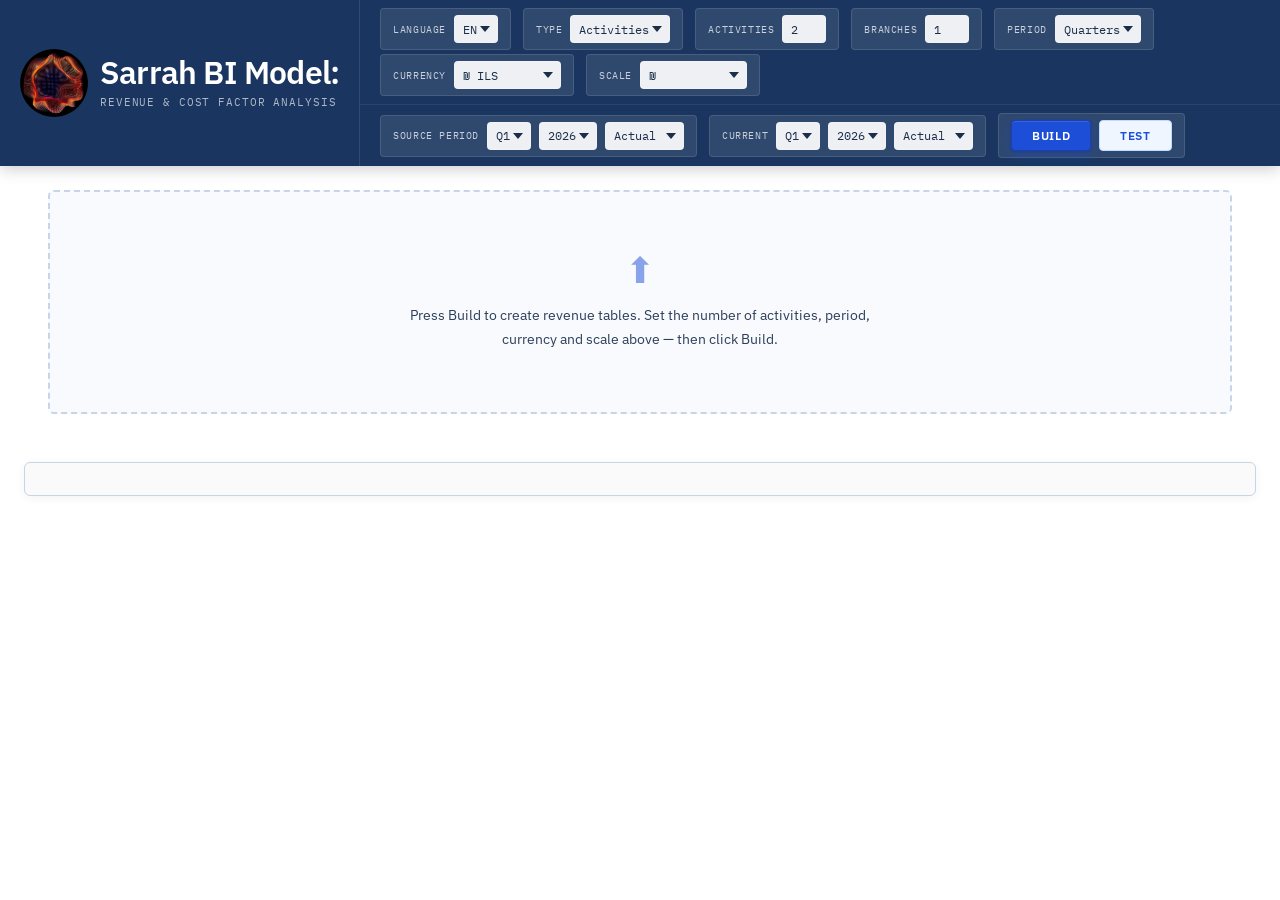
==== app.html @ df1aadda "Add files via upload" ====
<!DOCTYPE html>
<html>
<head>
<meta charset="UTF-8">
<title>Sarrah BI</title>

<script>
console.log("HTML WORKS");
</script>
  
<link rel="stylesheet" href="css/styles.css?v=1776801480">
<link rel="icon" href="assets/logo.png" type="image/png">
</head>

<body>

<div id="topBlock" class="block"></div>
<div id="tabsBlock"></div>
<div id="tableBlock" class="block"></div>
<div id="analysisBlock" class="block"></div>

<script src="assets/datacloud.js?v=1776801480"></script>
<script type="module" src="js/app.js?v=1776801480"></script>

</body>
</html>
---- css/styles.css ----
/* ===================================================
   SARRAH BI — Minimal White Theme
   =================================================== */

@import url('https://fonts.googleapis.com/css2?family=IBM+Plex+Mono:wght@400;500&family=IBM+Plex+Sans:wght@300;400;500;600&display=swap');

/* ===== ПЕРЕМЕННЫЕ ===== */
:root {
    --bg:        #ffffff;
    --bg2:       #fafafa;
    --bg3:       #f5f5f5;
    --bg4:       #efefef;
    --surface:   #e8e8e8;

    --border:    #e8e8e8;
    --border2:   #d0d0d0;

    --text:      #111111;
    --text2:     #444444;
    --text3:     #999999;

    --accent:    #111111;
    --accent2:   #444444;

    --green:     #1a7a3c;
    --green-bg:  #f0faf4;
    --red:       #c0392b;
    --red-bg:    #fdf3f2;

    --radius:    4px;
    --radius-lg: 6px;

    --font-head: 'IBM Plex Sans', sans-serif;
    --font-mono: 'IBM Plex Mono', monospace;
    --font-body: 'IBM Plex Sans', sans-serif;
}

/* ===== RESET & BASE ===== */
*, *::before, *::after { box-sizing: border-box; }
html { scroll-behavior: smooth; }

body {
    font-family: var(--font-body);
    background: var(--bg);
    color: var(--text);
    min-height: 100vh;
    line-height: 1.5;
    margin: 0;
}

/* ===== TOP BAR ===== */
.top-bar {
    display: flex;
    flex-wrap: wrap;
    gap: 10px;
    align-items: center;

    background: #1a3660;
    padding: 12px 24px;
    border-bottom: none;
    box-shadow: 0 2px 16px rgba(0,0,0,0.22);

    position: sticky;
    top: 0;
    z-index: 100;
}

/* ===== ЛОГО ===== */
.logo-block {
    display: flex;
    align-items: center;
    gap: 14px;
    margin-right: 20px;
    padding-right: 20px;
    border-right: 1px solid rgba(255,255,255,0.15);
}

.logo { height: 68px; }

.logo-main {
    font-family: var(--font-head);
    font-weight: 600;
    font-size: 32px;
    letter-spacing: -0.8px;
    color: #ffffff;
    line-height: 1.1;
}

.logo-sub {
    font-family: var(--font-mono);
    font-size: 11px;
    color: rgba(255,255,255,0.5);
    letter-spacing: 0.08em;
    text-transform: uppercase;
    margin-top: 4px;
}

/* ===== ГРУППЫ ===== */
.top-group {
    display: flex;
    align-items: center;
    gap: 8px;
    padding: 6px 12px;
    border-radius: var(--radius);
    border: 1px solid rgba(255,255,255,0.12);
    background: rgba(255,255,255,0.09);
}
.top-group:hover {
    background: rgba(255,255,255,0.13);
    border-color: rgba(255,255,255,0.22);
}

/* ===== LABEL ===== */
.label {
    font-family: var(--font-mono);
    font-size: 10px;
    color: rgba(255,255,255,0.45);
    letter-spacing: 0.06em;
    text-transform: uppercase;
    white-space: nowrap;
}

/* ===== INPUT / SELECT ===== */
.top-bar input,
.top-bar select {
    height: 28px;
    padding: 0 8px;

    background: rgba(255,255,255,0.92);
    border: 1px solid rgba(255,255,255,0.2);
    border-radius: var(--radius);

    color: #1a2e4a;
    font-family: var(--font-mono);
    font-size: 12px;

    cursor: pointer;
    transition: all 0.12s;
    appearance: none;
    -webkit-appearance: none;
}

.top-bar select {
    padding-right: 20px;
    background-image: url("data:image/svg+xml,%3Csvg xmlns='http://www.w3.org/2000/svg' width='10' height='6' viewBox='0 0 10 6'%3E%3Cpath d='M0 0l5 6 5-6z' fill='%231a2e4a'/%3E%3C/svg%3E");
    background-repeat: no-repeat;
    background-position: right 7px center;
    background-color: rgba(255,255,255,0.92);
}

.top-bar input:focus,
.top-bar select:focus {
    outline: none;
    border-color: #93c5fd;
    background: #fff;
    box-shadow: 0 0 0 2px rgba(147,197,253,0.35);
}
.top-bar input:hover,
.top-bar select:hover {
    background: #fff;
    border-color: rgba(255,255,255,0.5);
}

/* ===== КНОПКИ ===== */
button {
    border: none;
    border-radius: var(--radius);
    padding: 7px 20px;
    cursor: pointer;
    font-family: var(--font-head);
    font-size: 12px;
    font-weight: 600;
    letter-spacing: 0.05em;
    text-transform: uppercase;
    transition: all 0.18s ease;
}
button:active { transform: scale(0.97); }

.build-btn {
    background: #1d4ed8;
    color: #fff;
    border: 1px solid #1e40af;
    box-shadow:
        0 1px 0 rgba(255,255,255,0.12) inset,
        0 4px 12px rgba(29,78,216,0.45),
        0 1px 3px rgba(0,0,0,0.2);
}
.build-btn:hover {
    background: #2563eb;
    box-shadow:
        0 1px 0 rgba(255,255,255,0.16) inset,
        0 6px 20px rgba(37,99,235,0.55),
        0 2px 6px rgba(0,0,0,0.15);
    transform: translateY(-1px);
}

.test-btn {
    background: #eff6ff;
    color: #1d4ed8;
    border: 1px solid #bfdbfe;
    box-shadow: 0 1px 3px rgba(29,78,216,0.1);
}
.test-btn:hover {
    background: #dbeafe;
    border-color: #93c5fd;
    box-shadow: 0 2px 8px rgba(29,78,216,0.18);
    transform: translateY(-1px);
}

/* ===== АНИМАЦИЯ БЛОКОВ ===== */
.block { animation: fadeUp 0.3s ease both; }

@keyframes fadeUp {
    from { opacity: 0; transform: translateY(8px); }
    to   { opacity: 1; transform: translateY(0); }
}

/* ===== TABLE TITLE ===== */
.table-title {
    margin: 20px 24px 8px;
    font-family: var(--font-mono);
    font-size: 11px;
    color: var(--text3);
    letter-spacing: 0.08em;
    text-transform: uppercase;
    display: flex;
    align-items: center;
    gap: 10px;
}
.table-title::before {
    content: '';
    display: inline-block;
    width: 2px;
    height: 12px;
    background: var(--text);
    border-radius: 1px;
    flex-shrink: 0;
}

/* ===== TABLE BLOCK ===== */
#tableBlock {
    padding: 0 24px 24px;
}

/* ===== TABLE ===== */
table {
    width: 100%;
    margin: 0;
    border-collapse: collapse;
    background: #fff;
    border: 1px solid #c8d4e8;
    border-radius: var(--radius-lg);
    overflow: hidden;
    box-shadow:
        0 0 0 1px rgba(100,140,200,0.06),
        0 4px 20px rgba(26,54,96,0.08),
        0 1px 4px rgba(26,54,96,0.06);
}

/* ===== HEADER ===== */
thead tr:first-child th {
    background: #e8eef8;
    border-bottom: 1px solid #c8d4e8;
}
thead tr:last-child th {
    background: #f0f4fb;
    border-bottom: 1px solid #d4dff0;
}

th {
    font-family: var(--font-mono);
    font-weight: 500;
    font-size: 10px;
    color: #5a7aaa;
    letter-spacing: 0.08em;
    text-transform: uppercase;
    padding: 9px 10px;
    border-right: 1px solid #d4dff0;
    white-space: nowrap;
}
th:last-child { border-right: none; }
th[colspan="2"], th[colspan="4"], th[colspan="3"] {
    text-align: center;
    color: #3a5a8a;
    font-size: 9px;
    letter-spacing: 0.1em;
}

/* ===== CELLS ===== */
td {
    padding: 6px 10px;
    border-bottom: 1px solid #edf1f8;
    border-right: 1px solid #edf1f8;
    font-size: 12px;
    font-family: var(--font-mono);
    color: var(--text2);
    transition: background 0.1s;
}
td:last-child { border-right: none; }
td:first-child {
    color: var(--text);
    font-family: var(--font-body);
    font-size: 13px;
}

/* ===== INPUT В ТАБЛИЦЕ ===== */
td input {
    width: 100%;
    background: transparent;
    border: 1px solid transparent;
    border-radius: 3px;
    padding: 3px 6px;
    font-size: 12px;
    font-family: var(--font-mono);
    color: var(--text);
    transition: all 0.14s;
}
td:first-child input { font-family: var(--font-body); font-size: 13px; }
td input:hover {
    border-color: #b0c4e8;
    background: #f0f5ff;
}
td input:focus {
    background: #e8f0ff;
    border-color: #5b8dee;
    outline: none;
    box-shadow: 0 0 0 2px rgba(91,141,238,0.18);
    color: #1a2e4a;
}

/* ===== ROW HOVER ===== */
tbody tr:hover td {
    background: #f0f4fb;
}
tbody tr:hover td input {
    background: transparent;
}

/* ===== ACTIVE ROW ===== */
tbody tr:focus-within td {
    background: #e6edfa;
    border-bottom-color: #c0d0ee;
}
tbody tr:focus-within td input:not(:focus) {
    color: #1a2e4a;
}

/* ===== TOTAL ===== */
tr.total td {
    background: #1a3660;
    border-top: 2px solid #1a3660;
    border-bottom: none;
    color: rgba(255,255,255,0.75);
    font-weight: 500;
    font-size: 11px;
}
tr.total td:first-child {
    font-family: var(--font-body);
    font-size: 12px;
    font-weight: 600;
    color: #ffffff;
    letter-spacing: 0.02em;
}
tr.total .green {
    color: #6ee7a8 !important;
    background: rgba(110,231,168,0.12);
}
tr.total .red {
    color: #fca5a5 !important;
    background: rgba(252,165,165,0.12);
}

/* ===== ЦВЕТА ===== */
.green {
    color: var(--green) !important;
    background: var(--green-bg);
    border-radius: 3px;
    padding: 2px 6px;
}
.red {
    color: var(--red) !important;
    background: var(--red-bg);
    border-radius: 3px;
    padding: 2px 6px;
}

/* ===== ЧИСЛА ВПРАВО ===== */
td:nth-child(n+6) { text-align: right; }

/* ===== ANALYSIS BLOCK ===== */
#analysisBlock {
    margin: 0 24px 28px;
    padding: 24px 36px;
    background: var(--bg2);
    border: 1px solid #c8d4e8;
    border-radius: var(--radius-lg);
    box-shadow: 0 2px 10px rgba(26,54,96,0.06);
    font-family: var(--font-mono);
    font-size: 12px;
    color: var(--text2);
    line-height: 2.4;
}
#analysisBlock b {
    font-family: var(--font-head);
    font-size: 13px;
    font-weight: 600;
    color: var(--text);
    letter-spacing: 0.02em;
    display: block;
    padding-bottom: 10px;
    border-bottom: 1px solid #d4dff0;
    margin-bottom: 8px;
}

/* ===== SCROLLBAR ===== */
::-webkit-scrollbar { width: 4px; height: 4px; }
::-webkit-scrollbar-track { background: var(--bg); }
::-webkit-scrollbar-thumb { background: var(--surface); border-radius: 2px; }
::-webkit-scrollbar-thumb:hover { background: var(--border2); }

/* ===== SELECTION ===== */
::selection { background: #e8e8e8; color: var(--text); }

/* ===== АДАПТИВ ===== */
@media (max-width: 900px) {
    .top-bar { flex-direction: column; align-items: flex-start; gap: 8px; }
    table { font-size: 11px; margin: 0 12px 16px; width: calc(100% - 24px); }
    .table-title { margin: 16px 12px 6px; }
}

/* ===================================================
   SARRAH BI — Activity Blocks (v2 additions)
   =================================================== */

/* ── Section header ── */
.section-header {
    display: flex;
    align-items: baseline;
    gap: 16px;
    margin: 24px 24px 10px;
}

.section-title {
    font-family: var(--font-head);
    font-size: 15px;
    font-weight: 600;
    color: var(--text);
    letter-spacing: 0.01em;
}

.section-meta {
    font-family: var(--font-mono);
    font-size: 10px;
    color: var(--text3);
    letter-spacing: 0.07em;
    text-transform: uppercase;
}

/* ── Activity block ── */
.activity-block {
    margin: 0 24px 28px;
    border: 1px solid #c8d4e8;
    border-radius: var(--radius-lg);
    overflow: hidden;
    box-shadow:
        0 0 0 1px rgba(100,140,200,0.04),
        0 4px 20px rgba(26,54,96,0.07);
}

.activity-header {
    display: flex;
    align-items: center;
    justify-content: space-between;
    flex-wrap: wrap;
    gap: 12px;
    padding: 12px 18px;
    background: #f0f4fb;
    border-bottom: 1px solid #d4dff0;
}

.activity-header-left {
    display: flex;
    flex-direction: column;
    gap: 2px;
}

.activity-title {
    font-family: var(--font-head);
    font-size: 13px;
    font-weight: 600;
    color: #1a3660;
}

.activity-name-display {
    color: #1d4ed8;
}

.activity-controls {
    display: flex;
    align-items: center;
    gap: 10px;
    flex-wrap: wrap;
}

.ctrl-label {
    font-family: var(--font-mono);
    font-size: 10px;
    color: var(--text3);
    letter-spacing: 0.06em;
    text-transform: uppercase;
    white-space: nowrap;
}

.activity-controls input[type="text"],
.activity-controls input:not([type="number"]):not([type="checkbox"]) {
    height: 26px;
    padding: 0 8px;
    background: #fff;
    border: 1px solid #c8d4e8;
    border-radius: var(--radius);
    font-family: var(--font-body);
    font-size: 12px;
    color: var(--text);
    min-width: 140px;
    transition: all 0.12s;
}
.activity-controls input[type="number"] {
    height: 26px;
    padding: 0 6px;
    background: #fff;
    border: 1px solid #c8d4e8;
    border-radius: var(--radius);
    font-family: var(--font-mono);
    font-size: 12px;
    color: var(--text);
    transition: all 0.12s;
}
.activity-controls input:focus {
    outline: none;
    border-color: #5b8dee;
    box-shadow: 0 0 0 2px rgba(91,141,238,0.18);
}
.activity-controls .act-name {
    min-width: 160px;
}

.ctrl-checkbox {
    display: flex;
    align-items: center;
    gap: 5px;
    font-family: var(--font-mono);
    font-size: 10px;
    color: var(--text2);
    letter-spacing: 0.05em;
    text-transform: uppercase;
    cursor: pointer;
    user-select: none;
}
.ctrl-checkbox input[type="checkbox"] {
    width: 14px;
    height: 14px;
    cursor: pointer;
    accent-color: #1d4ed8;
}

/* table inside activity block — override padding */
.activity-block table {
    border: none;
    border-radius: 0;
    box-shadow: none;
    margin: 0;
}

/* ── Grand total block ── */
.grand-total-block {
    margin: 0 24px 28px;
    border: 1px solid #1a3660;
    border-radius: var(--radius-lg);
    overflow: hidden;
    box-shadow: 0 4px 24px rgba(26,54,96,0.13);
}

.grand-total-block .section-header {
    margin: 14px 18px 10px;
}

.grand-total-block table {
    border: none;
    border-radius: 0;
    box-shadow: none;
    margin: 0;
}

/* ── Analysis grid ── */
.analysis-grid {
    display: flex;
    flex-direction: column;
    gap: 0;
    margin-top: 8px;
}

.analysis-row {
    display: flex;
    justify-content: space-between;
    align-items: center;
    padding: 6px 0;
    border-bottom: 1px solid #edf1f8;
}
.analysis-row:last-child { border-bottom: none; }

.analysis-label {
    font-family: var(--font-mono);
    font-size: 11px;
    color: var(--text3);
    text-transform: uppercase;
    letter-spacing: 0.06em;
}

.analysis-val {
    font-family: var(--font-mono);
    font-size: 13px;
    font-weight: 500;
    color: var(--text);
}

.analysis-val.green { color: var(--green); }
.analysis-val.red   { color: var(--red);   }

.analysis-divider {
    height: 1px;
    background: #d4dff0;
    margin: 4px 0;
}

/* ── Responsive ── */
@media (max-width: 900px) {
    .activity-block,
    .grand-total-block { margin: 0 12px 20px; }
    .activity-header { flex-direction: column; align-items: flex-start; }
    .section-header  { margin: 16px 12px 8px; }
}

/* ===================================================
   SARRAH BI — v2.1 patches: bigger fonts, inline name
   =================================================== */

/* ── Bigger table text ── */
th {
    font-size: 12px !important;
    padding: 10px 12px !important;
}
td {
    font-size: 13px !important;
    padding: 7px 12px !important;
}
td:first-child {
    font-size: 14px !important;
}
td input {
    font-size: 13px !important;
}
td:first-child input {
    font-size: 14px !important;
}
tr.total td {
    font-size: 13px !important;
}
tr.total td:first-child {
    font-size: 13px !important;
}

/* ── Activity header: name left, controls right ── */
.activity-header {
    display: flex;
    align-items: center;
    justify-content: space-between;
    flex-wrap: wrap;
    gap: 10px;
    padding: 10px 16px;
    background: #f0f4fb;
    border-bottom: 1px solid #d4dff0;
}

/* Left side: inline name input + title text stacked */
.activity-title-row {
    display: flex;
    align-items: center;
    gap: 10px;
    flex-wrap: wrap;
}

/* The big inline name field */
.act-name-inline {
    height: 32px;
    padding: 0 10px;
    background: #fff;
    border: 1.5px solid #93c5fd;
    border-radius: var(--radius);
    font-family: var(--font-head);
    font-size: 14px !important;
    font-weight: 600;
    color: #1a3660;
    min-width: 180px;
    max-width: 280px;
    transition: all 0.14s;
    box-shadow: 0 1px 4px rgba(29,78,216,0.08);
}
.act-name-inline:focus {
    outline: none;
    border-color: #1d4ed8;
    box-shadow: 0 0 0 3px rgba(29,78,216,0.15);
    background: #eff6ff;
}
.act-name-inline::placeholder {
    color: #93a4c0;
    font-weight: 400;
}

/* Title text next to input */
.activity-title-text {
    font-family: var(--font-head);
    font-size: 14px;
    font-weight: 600;
    color: #1a3660;
    white-space: nowrap;
}
.activity-title-text .activity-name-display {
    color: #1d4ed8;
}

/* Section header bigger */
.section-title {
    font-size: 16px !important;
}

/* Column headers in activity header area */
.section-meta {
    font-size: 11px !important;
}

/* Colspan header text bigger */
th[colspan="2"], th[colspan="4"], th[colspan="3"] {
    font-size: 11px !important;
}


/* ===================================================
   SARRAH BI — v2.2: collapse, centering, title fix
   =================================================== */

/* ── All td numbers centered ── */
#tableBlock td {
    text-align: center !important;
}
/* First column (name/group) stays left */
#tableBlock td:first-child {
    text-align: left !important;
}
/* Grand total first td stays left */
.grand-total-block td:first-child {
    text-align: left !important;
}

/* ── Activity title: "Revenue by" text + input inline ── */
.activity-title-row {
    display: flex;
    align-items: center;
    gap: 8px;
    flex-wrap: nowrap;
}

.activity-title-text {
    font-family: var(--font-head);
    font-size: 14px;
    font-weight: 600;
    color: #1a3660;
    white-space: nowrap;
    flex-shrink: 0;
}

/* ── Collapse/expand all buttons ── */
.collapse-all-btns {
    display: flex;
    gap: 6px;
    margin-left: auto;
}

.collapse-all-btn {
    background: rgba(255,255,255,0.12);
    border: 1px solid rgba(255,255,255,0.22);
    border-radius: var(--radius);
    color: rgba(255,255,255,0.75);
    font-family: var(--font-mono);
    font-size: 10px;
    letter-spacing: 0.06em;
    text-transform: uppercase;
    padding: 4px 10px;
    cursor: pointer;
    transition: all 0.14s;
}
.collapse-all-btn:hover {
    background: rgba(255,255,255,0.2);
    color: #fff;
}

/* ── Per-table collapse button ── */
.collapse-btn {
    display: flex;
    flex-direction: column;
    align-items: center;
    justify-content: center;
    width: 26px;
    height: 36px;
    padding: 0;
    background: transparent;
    border: none;
    cursor: pointer;
    gap: 0;
    position: relative;
    flex-shrink: 0;
}
.collapse-btn:hover .collapse-icon-box {
    background: #1d4ed8;
    color: #fff;
    border-color: #1d4ed8;
}
.collapse-btn:active { transform: scale(0.93); }

/* The square icon box with + or − */
.collapse-icon-box {
    width: 16px;
    height: 16px;
    border: 1.5px solid #93a4c0;
    border-radius: 3px;
    display: flex;
    align-items: center;
    justify-content: center;
    font-family: var(--font-mono);
    font-size: 13px;
    line-height: 1;
    color: #5a7aaa;
    background: #fff;
    transition: all 0.14s;
    flex-shrink: 0;
    z-index: 1;
}

/* Elegant thin bracket lines above and below the box */
.collapse-bracket {
    display: block;
    width: 8px;
    height: 5px;
    border-left: 1.5px solid #b0c4e8;
    border-right: 1.5px solid #b0c4e8;
    flex-shrink: 0;
}
.collapse-bracket-top {
    border-top: 1.5px solid #b0c4e8;
    border-bottom: none;
    border-radius: 2px 2px 0 0;
}
.collapse-bracket-bot {
    border-bottom: 1.5px solid #b0c4e8;
    border-top: none;
    border-radius: 0 0 2px 2px;
}
.collapse-btn:hover .collapse-bracket {
    border-color: #1d4ed8;
}

/* ── table-body-wrap transition ── */
.table-body-wrap {
    overflow: hidden;
    transition: all 0.2s ease;
}


/* ===================================================
   SARRAH BI — v2.3: center all, col widths
   =================================================== */

/* ── All td and th centered ── */
#tableBlock th,
#tableBlock td {
    text-align: center !important;
    vertical-align: middle !important;
}

/* First column left-aligned */
#tableBlock th:first-child,
#tableBlock td:first-child {
    text-align: left !important;
}

/* ── Column widths ── */
#tableBlock table {
    table-layout: fixed;
}

/* Name column wider */
#tableBlock th:first-child,
#tableBlock td:first-child {
    width: 140px;
    min-width: 100px;
}

/* Qty/Price/Revenue input columns */
#tableBlock td input[data-field="quantity0"],
#tableBlock td input[data-field="quantity1"] {
    text-align: center;
}
#tableBlock td input[data-field="price0"],
#tableBlock td input[data-field="price1"],
#tableBlock td input[data-field="revenue0"],
#tableBlock td input[data-field="revenue1"] {
    text-align: right;
}

/* Computed cells right-aligned */
#tableBlock td.num {
    text-align: right !important;
}

/* Green/red cells centered */
#tableBlock td.green,
#tableBlock td.red {
    text-align: center !important;
}

/* ── Grand total table ── */
.grand-total-block th,
.grand-total-block td {
    text-align: center !important;
    vertical-align: middle !important;
}
.grand-total-block th:first-child,
.grand-total-block td:first-child {
    text-align: left !important;
    width: 200px;
}


/* ===================================================
   SARRAH BI — v2.4: collapse buttons visible fix
   =================================================== */

/* Collapse button — visible and clickable */
.collapse-btn {
    display: inline-flex !important;
    flex-direction: column;
    align-items: center;
    justify-content: center;
    width: 28px !important;
    height: 38px !important;
    padding: 0 !important;
    background: transparent !important;
    border: none !important;
    cursor: pointer !important;
    gap: 0;
    margin-left: 6px;
    flex-shrink: 0;
    opacity: 1 !important;
    visibility: visible !important;
}

.collapse-icon-box {
    width: 18px !important;
    height: 18px !important;
    border: 2px solid #5a7aaa !important;
    border-radius: 3px;
    display: flex !important;
    align-items: center;
    justify-content: center;
    font-size: 14px !important;
    font-weight: 700;
    line-height: 1;
    color: #1a3660 !important;
    background: #fff !important;
    transition: all 0.14s;
    z-index: 1;
    font-family: var(--font-mono);
    opacity: 1 !important;
}
.collapse-btn:hover .collapse-icon-box {
    background: #1d4ed8 !important;
    color: #fff !important;
    border-color: #1d4ed8 !important;
}

.collapse-bracket {
    display: block !important;
    width: 10px !important;
    height: 5px !important;
    border-left: 2px solid #93a4c0 !important;
    border-right: 2px solid #93a4c0 !important;
    opacity: 1 !important;
}
.collapse-bracket-top {
    border-top: 2px solid #93a4c0 !important;
    border-bottom: none !important;
    border-radius: 2px 2px 0 0;
}
.collapse-bracket-bot {
    border-bottom: 2px solid #93a4c0 !important;
    border-top: none !important;
    border-radius: 0 0 2px 2px;
}
.collapse-btn:hover .collapse-bracket {
    border-color: #1d4ed8 !important;
}

/* Collapse-all buttons in section header */
.collapse-all-btns {
    display: flex;
    gap: 6px;
    margin-left: auto;
    align-items: center;
}
.collapse-all-btn {
    background: rgba(255,255,255,0.15) !important;
    border: 1px solid rgba(255,255,255,0.35) !important;
    border-radius: var(--radius);
    color: rgba(255,255,255,0.9) !important;
    font-family: var(--font-mono);
    font-size: 10px;
    letter-spacing: 0.06em;
    text-transform: uppercase;
    padding: 5px 12px;
    cursor: pointer;
    transition: all 0.14s;
    opacity: 1 !important;
}
.collapse-all-btn:hover {
    background: rgba(255,255,255,0.28) !important;
    color: #fff !important;
}


/* analysis check row */
.analysis-check .analysis-label {
    font-size: 10px !important;
    opacity: 0.65;
    letter-spacing: 0.03em;
}
.analysis-check .analysis-val {
    font-size: 11px !important;
}

/* ===================================================
   SARRAH BI — v2.9 patches
   =================================================== */

/* Fix 5: No grey text — use dark blue/dark grey everywhere */
.analysis-label { color: #2d3f5a !important; }
.section-meta   { color: #3a5070 !important; }
.table-title    { color: #3a5070 !important; }
.label          { color: rgba(255,255,255,0.75) !important; }
th              { color: #1a3660 !important; }
td              { color: #1e2d42 !important; }
td:first-child  { color: #111827 !important; }
.ctrl-label     { color: #3a5070 !important; }
.logo-sub       { color: rgba(255,255,255,0.65) !important; }

/* Fix 6: Collapse All / Expand All — clearly visible */
.section-header .collapse-all-btns {
    margin-left: auto;
    display: flex;
    gap: 8px;
    align-items: center;
}
.collapse-all-btn {
    background: #1d4ed8 !important;
    border: 1px solid #1e40af !important;
    color: #ffffff !important;
    font-family: var(--font-mono);
    font-size: 11px !important;
    letter-spacing: 0.05em;
    text-transform: uppercase;
    padding: 5px 14px !important;
    border-radius: var(--radius);
    cursor: pointer;
    transition: all 0.15s;
    opacity: 1 !important;
    font-weight: 600;
}
.collapse-all-btn:hover {
    background: #2563eb !important;
    box-shadow: 0 4px 12px rgba(29,78,216,0.35);
    transform: translateY(-1px);
}

/* Fix 7: Empty placeholder */
.empty-placeholder {
    display: flex;
    flex-direction: column;
    align-items: center;
    justify-content: center;
    padding: 60px 40px;
    margin: 24px;
    border: 2px dashed #c8d4e8;
    border-radius: var(--radius-lg);
    background: #f8fafd;
    text-align: center;
    gap: 16px;
}
.empty-placeholder-icon {
    font-size: 36px;
    color: #1d4ed8;
    opacity: 0.5;
    line-height: 1;
}
.empty-placeholder-text {
    font-family: var(--font-body);
    font-size: 14px;
    color: #2d3f5a;
    max-width: 480px;
    line-height: 1.7;
}

/* Analysis check row text darker */
.analysis-check .analysis-label {
    color: #3a5070 !important;
    font-size: 10px;
}


/* ── Total row contrast fix ── */
tr.total td {
    color: #e2e8f0 !important;
    font-size: 12px !important;
    font-weight: 500 !important;
}
tr.total td:first-child {
    color: #ffffff !important;
    font-size: 13px !important;
    font-weight: 700 !important;
    letter-spacing: 0.02em;
}
tr.total .green {
    color: #86efac !important;
    background: rgba(134,239,172,0.15) !important;
}
tr.total .red {
    color: #fca5a5 !important;
    background: rgba(252,165,165,0.15) !important;
}

/* ── DataCloud canvas ── */
#sarrah-murmuration {
    width: 96px !important;
    height: 96px !important;
    border-radius: 50%;
    background: #000;
    flex-shrink: 0;
    display: block;
    box-shadow: 0 0 0 2px rgba(255,255,255,0.15), 0 4px 24px rgba(0,0,0,0.6);
}

/* ===================================================
   SARRAH BI — v4.2 patches
   =================================================== */

/* ── 1) Hebrew — elegant, not oversized ── */
[dir="rtl"] th,
[dir="rtl"] td,
[dir="rtl"] .analysis-label,
[dir="rtl"] .activity-title-text,
[dir="rtl"] .ctrl-label {
    font-size: 103% !important;
    letter-spacing: 0 !important;
    line-height: 1.5 !important;
}
[dir="rtl"] .section-meta,
[dir="rtl"] .logo-sub {
    font-size: 101% !important;
    letter-spacing: 0 !important;
}

/* ── 2) Section meta — same weight/style as section-title ── */
.section-meta {
    font-family: var(--font-head) !important;
    font-size: 13px !important;
    font-weight: 500 !important;
    color: #2d3f5a !important;
    letter-spacing: 0 !important;
    text-transform: none !important;
}

/* ── 3) Two-line column headers ── */
#tableBlock thead th {
    white-space: normal !important;
    vertical-align: middle !important;
    text-align: center !important;
    line-height: 1.2 !important;
    padding: 7px 8px !important;
}
.th-type {
    display: block;
    font-family: var(--font-mono);
    font-size: 10px;
    font-weight: 600;
    color: #1a3660;
    text-transform: uppercase;
    letter-spacing: 0.05em;
}
.th-period {
    display: block;
    font-family: var(--font-mono);
    font-size: 10px;
    font-weight: 400;
    color: #3a5070;
    margin-top: 2px;
    letter-spacing: 0;
}

/* ── 4) Center all columns except first ── */
#tableBlock td:not(:first-child),
#tableBlock th:not(:first-child) {
    text-align: center !important;
}
#tableBlock td:first-child {
    text-align: left !important;
}
#tableBlock th:first-child {
    text-align: left !important;
}
#tableBlock td input {
    text-align: center !important;
}
#tableBlock td:first-child input {
    text-align: left !important;
}
#tableBlock td.num {
    text-align: center !important;
}

/* Grand total table same centering */
.grand-total-block td:not(:first-child),
.grand-total-block th:not(:first-child) {
    text-align: center !important;
}
.grand-total-block td:first-child,
.grand-total-block th:first-child {
    text-align: left !important;
}


/* ===================================================
   SARRAH BI — Tabs (branches)
   =================================================== */

#tabsBlock {
    padding: 0 24px;
    margin-top: 8px;
}

.tabs-bar {
    display: flex;
    gap: 2px;
    border-bottom: 2px solid #c8d4e8;
    overflow-x: auto;
}

.tab-btn {
    display: flex;
    align-items: center;
    gap: 6px;
    padding: 8px 18px;
    background: #f0f4fb;
    border: 1px solid #c8d4e8;
    border-bottom: none;
    border-radius: 6px 6px 0 0;
    font-family: var(--font-head);
    font-size: 12px;
    font-weight: 500;
    color: #5a7aaa;
    cursor: pointer;
    transition: all 0.14s;
    white-space: nowrap;
    text-transform: none;
    letter-spacing: 0;
    position: relative;
    bottom: -2px;
}
.tab-btn:hover {
    background: #e0e8f8;
    color: #1a3660;
    transform: none;
}
.tab-btn:active {
    transform: scale(0.98);
}

/* Active tab */
.tab-btn.tab-active {
    background: #ffffff;
    border-color: #c8d4e8;
    border-bottom: 2px solid #ffffff;
    color: #1a3660;
    font-weight: 600;
    z-index: 1;
}

/* Summary tab icon */
.tab-icon {
    font-size: 14px;
    font-weight: 700;
    color: #1d4ed8;
    font-family: var(--font-mono);
}
.tab-active .tab-icon {
    color: #1d4ed8;
}

/* Branch number badge */
.tab-num {
    display: inline-flex;
    align-items: center;
    justify-content: center;
    width: 18px;
    height: 18px;
    border-radius: 50%;
    background: #e8eef8;
    font-size: 10px;
    font-weight: 600;
    color: #3a5a8a;
    font-family: var(--font-mono);
    flex-shrink: 0;
}
.tab-active .tab-num {
    background: #1d4ed8;
    color: #fff;
}

/* Summary tab readonly styling */
td input[readonly] {
    background: transparent !important;
    border-color: transparent !important;
    color: var(--text2) !important;
    cursor: default !important;
    pointer-events: none;
}


/* ── Tab branch name editing ── */
.tab-wrapper {
    display: flex;
    flex-direction: column;
    align-items: stretch;
    position: relative;
    bottom: -2px;
}
.tab-wrapper-active .tab-btn {
    border-bottom: 2px solid #ffffff;
}
.tab-name-input {
    height: 22px;
    padding: 0 8px;
    font-family: var(--font-mono);
    font-size: 10px;
    color: #1a3660;
    background: #f0f6ff;
    border: none;
    border-top: 1px solid #c8d4e8;
    border-radius: 0 0 4px 4px;
    outline: none;
    width: 100%;
    text-align: center;
    letter-spacing: 0.03em;
}
.tab-name-input:focus {
    background: #e0eeff;
    color: #1d4ed8;
}

/* ── Excel-style inline tab rename ── */
.tab-renameable {
    cursor: pointer;
}
.tab-renameable:hover {
    text-decoration: underline;
    text-decoration-style: dotted;
    text-underline-offset: 2px;
}
.tab-label-editing {
    padding: 0;
}
.tab-inline-input {
    height: 18px;
    min-width: 50px;
    padding: 0 4px;
    font-family: var(--font-head);
    font-size: 12px;
    font-weight: 500;
    color: #1a3660;
    background: #fff;
    border: 1.5px solid #1d4ed8;
    border-radius: 2px;
    outline: none;
    text-align: center;
    box-shadow: 0 0 0 2px rgba(29,78,216,0.2);
}
/* Remove old bottom-input styles */
.tab-wrapper, .tab-wrapper-active, .tab-name-input { display: none !important; }

/* ===================================================
   SARRAH BI — v4.9 patches
   =================================================== */

/* ── 2) Static logo restore ── */
.logo {
    height: 68px;
    animation: none !important;
    filter: none !important;
}
#sarrah-murmuration { display: none !important; }

/* ── 5) First qty column centered ── */
#tableBlock td:nth-child(2),
#tableBlock th:nth-child(2) {
    text-align: center !important;
}
#tableBlock td:nth-child(2) input {
    text-align: center !important;
}

/* ── 6) Hebrew font — use Noto Sans Hebrew for consistent sizing ── */
@import url('https://fonts.googleapis.com/css2?family=Noto+Sans+Hebrew:wght@300;400;500;600&display=swap');

[dir="rtl"],
[dir="rtl"] body {
    font-family: 'Noto Sans Hebrew', 'IBM Plex Sans', sans-serif !important;
}
[dir="rtl"] th,
[dir="rtl"] td,
[dir="rtl"] input,
[dir="rtl"] select,
[dir="rtl"] button,
[dir="rtl"] .analysis-label,
[dir="rtl"] .section-title,
[dir="rtl"] .section-meta,
[dir="rtl"] .activity-title-text,
[dir="rtl"] .ctrl-label,
[dir="rtl"] .logo-main,
[dir="rtl"] .logo-sub {
    font-family: 'Noto Sans Hebrew', 'IBM Plex Sans', sans-serif !important;
    font-size: 13px !important;
    letter-spacing: 0 !important;
    line-height: 1.5 !important;
}
[dir="rtl"] th {
    font-size: 11px !important;
}
[dir="rtl"] .logo-main {
    font-size: 28px !important;
}


/* ===================================================
   General tab — hierarchy rows
   =================================================== */

.row-total td { font-weight: 600; background: #1a3660; color: #fff; }
.row-total td.green { color: #86efac !important; }
.row-total td.red   { color: #fca5a5 !important; }

.row-branch td {
    background: #e8eef8;
    font-weight: 500;
    color: #1a3660;
}
.row-branch td.green { color: #1a7a3c !important; }
.row-branch td.red   { color: #c0392b !important; }

.row-group td { background: #fff; }

td.indent { padding-left: 28px !important; }

.collapse-branch-btn {
    background: none;
    border: none;
    cursor: pointer;
    padding: 0 6px 0 0;
    font-size: 12px;
    color: #3a5070;
    vertical-align: middle;
}
.collapse-icon-sm {
    font-size: 13px;
    font-weight: 700;
    font-family: var(--font-mono);
}

.branch-badge {
    display: inline-block;
    background: #e8eef8;
    color: #1a3660;
    border-radius: 4px;
    padding: 2px 8px;
    font-size: 11px;
    font-weight: 500;
    margin-left: 8px;
}

.activity-block-multi,
.activity-block-unique,
.activity-block-single {
    margin-bottom: 24px;
}

/* ===================================================
   Top bar — two rows layout
   =================================================== */

.top-bar-two-rows {
    flex-direction: column !important;
    gap: 0 !important;
    padding: 0 !important;
}

.top-row {
    display: flex;
    align-items: center;
    flex-wrap: wrap;
    gap: 8px;
    padding: 10px 24px;
    width: 100%;
}

.top-row-1 {
    border-bottom: 1px solid rgba(255,255,255,0.08);
}

.top-row-2 {
    gap: 16px;
}


/* ===================================================
   Top bar — logo zone + controls zone layout
   =================================================== */

.top-bar-two-rows {
    display: flex !important;
    flex-direction: row !important;
    align-items: stretch !important;
    padding: 0 !important;
    gap: 0 !important;
}

/* Logo zone — fixed width, never shrinks */
.top-logo-zone {
    display: flex;
    align-items: center;
    gap: 12px;
    padding: 12px 20px;
    flex-shrink: 0;
    border-inline-end: 1px solid rgba(255,255,255,0.1);
    min-width: 220px;
}

/* Controls zone — takes remaining space, two rows inside */
.top-controls-zone {
    flex: 1;
    display: flex;
    flex-direction: column;
    min-width: 0;
}

.top-row {
    display: flex;
    align-items: center;
    flex-wrap: wrap;
    gap: 4px 12px;
    padding: 8px 20px;
}

.top-row-1 {
    border-bottom: 1px solid rgba(255,255,255,0.07);
}

/* RTL — logo on right, controls on left */
[dir="rtl"] .top-bar-two-rows {
    flex-direction: row-reverse !important;
}
[dir="rtl"] .top-logo-zone {
    border-inline-end: none;
    border-inline-start: 1px solid rgba(255,255,255,0.1);
}


/* ===================================================
   v6.0 patches
   =================================================== */

/* 4. General tab total row — grey text on dark bg */
.activity-block-multi  .row-total td,
.activity-block-unique .row-total td,
.activity-block-single .row-total td {
    color: #b0bdd0 !important;
    font-weight: 600;
}
.activity-block-multi  .row-total td.green,
.activity-block-unique .row-total td.green,
.activity-block-single .row-total td.green { color: #86efac !important; }
.activity-block-multi  .row-total td.red,
.activity-block-unique .row-total td.red,
.activity-block-single .row-total td.red   { color: #fca5a5 !important; }

/* 7. Analysis — values closer to labels */
.analysis-grid {
    display: grid;
    grid-template-columns: 1fr auto;
    gap: 2px 16px;
    max-width: 400px;
}
.analysis-row {
    display: contents;
}
.analysis-label {
    font-size: 12px;
    color: var(--text2);
    white-space: nowrap;
    padding: 3px 0;
}
.analysis-val, .analysis-value {
    font-family: var(--font-mono);
    font-size: 12px;
    text-align: right;
    padding: 3px 0;
    white-space: nowrap;
}

/* General combined analysis wrap */
.general-analysis-wrap {
    margin-top: 24px;
    padding-top: 16px;
    border-top: 2px solid #c8d4e8;
}
.general-analysis-wrap .analysis-block {
    max-width: 400px;
}


/* ===================================================
   v6.2 — Analysis block layout rebuild
   =================================================== */

/* Reset and rebuild analysis */
#analysisBlock {
    padding: 16px 24px;
}
#analysisBlock b {
    display: block;
    font-size: 13px;
    font-weight: 600;
    color: var(--text);
    margin-bottom: 10px;
    letter-spacing: 0.04em;
    text-transform: uppercase;
}
.analysis-grid {
    display: table;
    width: auto;
    border-spacing: 0 2px;
}
.analysis-row {
    display: table-row;
}
.analysis-label {
    display: table-cell;
    font-size: 12px;
    color: var(--text2);
    padding: 3px 24px 3px 0;
    white-space: nowrap;
    vertical-align: middle;
}
.analysis-val,
.analysis-value {
    display: table-cell;
    font-family: var(--font-mono);
    font-size: 12px;
    font-weight: 500;
    text-align: right;
    padding: 3px 0;
    white-space: nowrap;
    vertical-align: middle;
}
.analysis-divider {
    display: table-row;
    height: 6px;
}
.analysis-divider::after {
    display: table-cell;
    content: "";
}

/* Tabs Branch translation fix — force lang re-render */
.tab-label { font-family: var(--font-head); }


/* ── Collapse icon centering fix ── */
.collapse-icon-box {
    width: 16px !important;
    height: 16px !important;
    display: flex !important;
    align-items: center !important;
    justify-content: center !important;
    line-height: 1 !important;
    font-size: 14px !important;
    padding: 0 !important;
    padding-bottom: 1px !important;
}
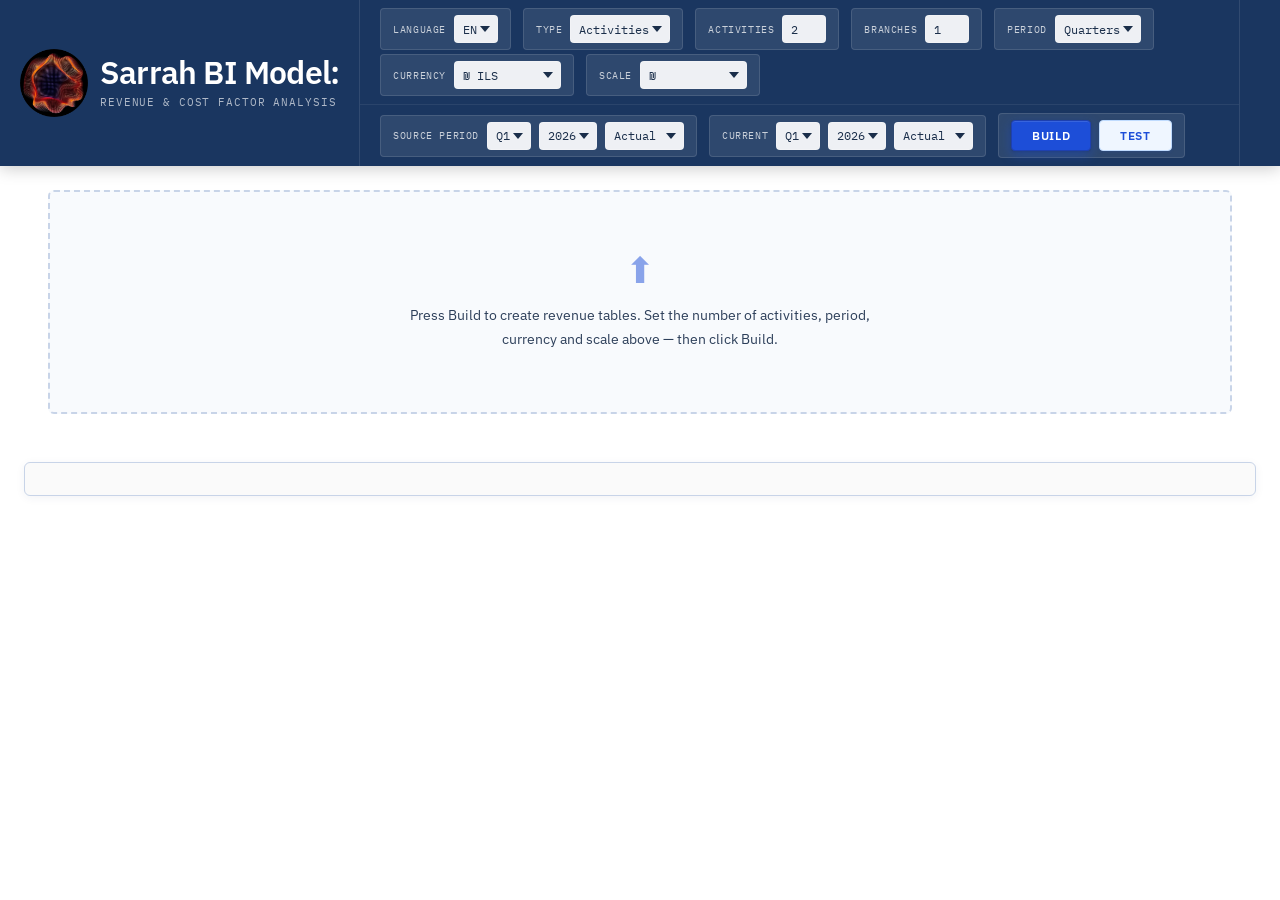
==== commit d8f9b935: "Add files via upload" ====
--- a/app.html
+++ b/app.html
@@ -8,7 +8,7 @@
 console.log("HTML WORKS");
 </script>
   
-<link rel="stylesheet" href="css/styles.css?v=1776801480">
+<link rel="stylesheet" href="css/styles.css?v=1776982170">
 <link rel="icon" href="assets/logo.png" type="image/png">
 </head>
 
@@ -19,8 +19,8 @@
 <div id="tableBlock" class="block"></div>
 <div id="analysisBlock" class="block"></div>
 
-<script src="assets/datacloud.js?v=1776801480"></script>
-<script type="module" src="js/app.js?v=1776801480"></script>
+<script src="assets/datacloud.js?v=1776982170"></script>
+<script type="module" src="js/app.js?v=1776982170"></script>
 
 </body>
 </html>
--- a/css/styles.css
+++ b/css/styles.css
@@ -3,6 +3,7 @@
    =================================================== */
 
 @import url('https://fonts.googleapis.com/css2?family=IBM+Plex+Mono:wght@400;500&family=IBM+Plex+Sans:wght@300;400;500;600&display=swap');
+@import url('https://fonts.googleapis.com/css2?family=Noto+Sans+Hebrew:wght@300;400;500;600&display=swap');
 
 /* ===== ПЕРЕМЕННЫЕ ===== */
 :root {
@@ -1425,7 +1426,6 @@
 }
 
 /* ── 6) Hebrew font — use Noto Sans Hebrew for consistent sizing ── */
-@import url('https://fonts.googleapis.com/css2?family=Noto+Sans+Hebrew:wght@300;400;500;600&display=swap');
 
 [dir="rtl"],
 [dir="rtl"] body {
@@ -1711,3 +1711,229 @@
     padding: 0 !important;
     padding-bottom: 1px !important;
 }
+
+/* ── Top bar user zone ── */
+.top-user-zone {
+    display: flex;
+    align-items: center;
+    padding: 0 16px;
+    border-inline-end: 1px solid rgba(255,255,255,0.1);
+    flex-shrink: 0;
+}
+.top-user {
+    display: flex;
+    align-items: center;
+    gap: 8px;
+}
+.top-user-pic {
+    width: 28px;
+    height: 28px;
+    border-radius: 50%;
+    border: 2px solid rgba(255,255,255,0.3);
+    object-fit: cover;
+    flex-shrink: 0;
+}
+.top-user-name {
+    font-size: 12px;
+    color: rgba(255,255,255,0.75);
+    font-family: var(--font-head);
+    white-space: nowrap;
+}
+.top-signout-btn {
+    font-size: 11px;
+    color: rgba(255,255,255,0.4);
+    background: none;
+    border: none;
+    cursor: pointer;
+    font-family: var(--font-head);
+    text-decoration: underline;
+    padding: 0;
+    white-space: nowrap;
+}
+.top-signout-btn:hover { color: #fff; }
+
+/* ── Top user zone — right side, v6.5b ── */
+.top-user-zone {
+    display: flex !important;
+    align-items: center !important;
+    padding: 0 20px !important;
+    border-inline-end: none !important;
+    border-inline-start: 1px solid rgba(255,255,255,0.1) !important;
+    flex-shrink: 0 !important;
+    margin-inline-start: auto !important;
+}
+
+/* ===================================================
+   Analysis drill-down — v6.8
+   =================================================== */
+
+.analysis-drilldown {
+    margin-top: 16px;
+    border-top: 1px solid #c8d4e8;
+    padding-top: 12px;
+    display: flex;
+    flex-direction: column;
+    gap: 12px;
+}
+
+.analysis-detail-block {
+    display: flex;
+    flex-direction: column;
+    gap: 2px;
+}
+
+.analysis-detail-title {
+    font-size: 11px;
+    font-weight: 600;
+    color: #1a3660;
+    text-transform: uppercase;
+    letter-spacing: 0.06em;
+    font-family: var(--font-mono);
+    margin-bottom: 4px;
+}
+
+.analysis-detail-row {
+    display: flex;
+    justify-content: space-between;
+    align-items: baseline;
+    gap: 16px;
+    padding: 2px 0 2px 8px;
+    border-left: 2px solid #e0e8f4;
+}
+
+.analysis-detail-label {
+    font-size: 11px;
+    color: var(--text2);
+    flex: 1;
+    min-width: 0;
+    overflow: hidden;
+    text-overflow: ellipsis;
+    white-space: nowrap;
+}
+
+.analysis-detail-val {
+    font-family: var(--font-mono);
+    font-size: 11px;
+    font-weight: 500;
+    white-space: nowrap;
+    flex-shrink: 0;
+}
+
+
+/* ===================================================
+   Analysis Factor Trees — v6.8b
+   =================================================== */
+
+.af-trees {
+    margin-top: 16px;
+    border-top: 1px solid #c8d4e8;
+    padding-top: 12px;
+    display: flex;
+    flex-direction: column;
+    gap: 4px;
+}
+
+/* Effect level */
+.af-effect { border-radius: 6px; overflow: hidden; }
+.af-effect-header {
+    display: flex; align-items: center; gap: 8px;
+    padding: 7px 10px;
+    background: #1a3660; color: #fff;
+    cursor: pointer; user-select: none;
+    border-radius: 6px;
+    transition: background 0.12s;
+}
+.af-effect-header:hover { background: #1e4278; }
+.af-effect-title { flex: 1; font-size: 12px; font-weight: 600; font-family: var(--font-head); }
+.af-effect-total { font-family: var(--font-mono); font-size: 12px; font-weight: 600; }
+.af-effect-body  { display: none; padding: 4px 0 4px 8px; }
+.af-effect.af-open > .af-effect-header { border-radius: 6px 6px 0 0; }
+.af-effect.af-open > .af-effect-body   { display: block; }
+
+/* Branch level */
+.af-branch { margin: 3px 0; }
+.af-branch-header {
+    display: flex; align-items: center; gap: 8px;
+    padding: 5px 10px;
+    background: #e8eef8; color: #1a3660;
+    cursor: pointer; user-select: none;
+    border-radius: 4px;
+    font-size: 12px;
+}
+.af-branch-header:hover { background: #dce6f5; }
+.af-branch-name  { flex: 1; font-weight: 600; }
+.af-branch-total { font-family: var(--font-mono); font-size: 11px; font-weight: 600; }
+.af-branch-body  { display: none; padding: 2px 0 2px 12px; }
+.af-branch.af-open > .af-branch-body { display: block; }
+
+/* Activity level */
+.af-activity { margin: 2px 0; }
+.af-activity-header {
+    display: flex; align-items: center; gap: 8px;
+    padding: 4px 10px;
+    background: #f4f7fd; color: #2d3f5a;
+    cursor: pointer; user-select: none;
+    border-radius: 4px;
+    font-size: 11px;
+}
+.af-activity-header:hover { background: #eaf0fb; }
+.af-activity-name  { flex: 1; font-weight: 500; }
+.af-activity-total { font-family: var(--font-mono); font-size: 11px; }
+.af-activity-body  { display: none; padding: 2px 0 2px 12px; }
+.af-activity.af-open > .af-activity-body { display: block; }
+
+/* Group level */
+.af-group-row {
+    display: flex; align-items: baseline;
+    justify-content: space-between;
+    gap: 12px;
+    padding: 3px 10px;
+    font-size: 11px;
+    color: var(--text2);
+    border-left: 2px solid #dde6f4;
+    margin: 1px 0;
+}
+.af-group-name { flex: 1; overflow: hidden; text-overflow: ellipsis; white-space: nowrap; }
+.af-group-val  { font-family: var(--font-mono); font-size: 11px; flex-shrink: 0; }
+
+/* Toggle arrow */
+.af-toggle {
+    font-size: 9px;
+    color: rgba(255,255,255,0.6);
+    transition: transform 0.15s;
+    flex-shrink: 0;
+    display: inline-block;
+}
+.af-branch-header .af-toggle,
+.af-activity-header .af-toggle { color: #6a86aa; }
+.af-open > *:first-child .af-toggle { transform: rotate(90deg); }
+
+
+/* ── Analysis tree — values closer to labels ── */
+.af-effect-header,
+.af-branch-header,
+.af-activity-header,
+.af-group-row {
+    justify-content: flex-start !important;
+}
+.af-effect-total,
+.af-branch-total,
+.af-activity-total,
+.af-group-val {
+    margin-left: 16px !important;
+    flex: 0 0 auto !important;
+}
+.af-effect-title,
+.af-branch-name,
+.af-activity-name,
+.af-group-name {
+    flex: 0 1 auto !important;
+    max-width: 200px !important;
+}
+
+/* Trees directly under summary — remove top border */
+.af-trees {
+    margin-top: 8px !important;
+    border-top: none !important;
+    padding-top: 0 !important;
+}
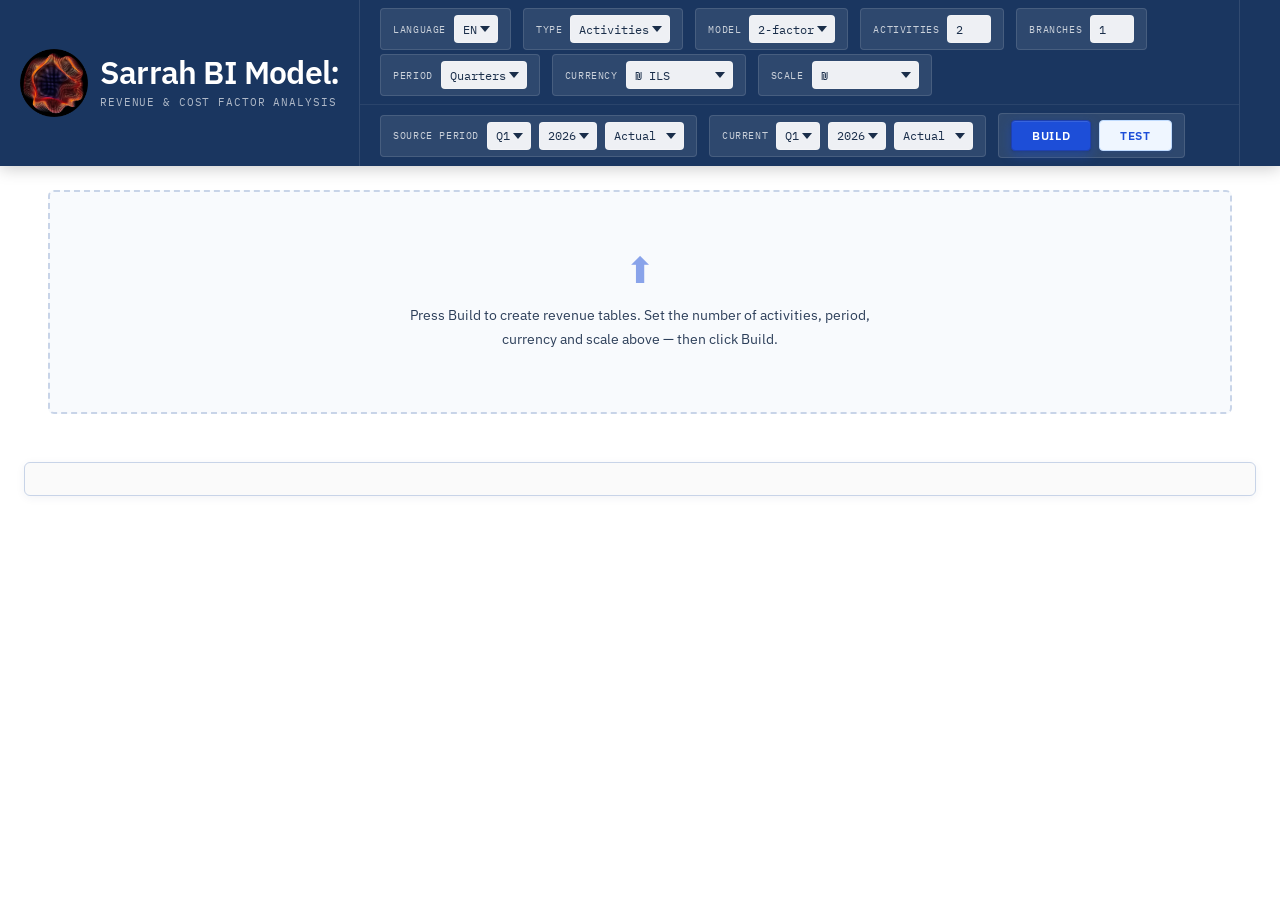
==== commit 9d4ce18c: "Add files via upload" ====
(no text change in the page or its own stylesheets)
